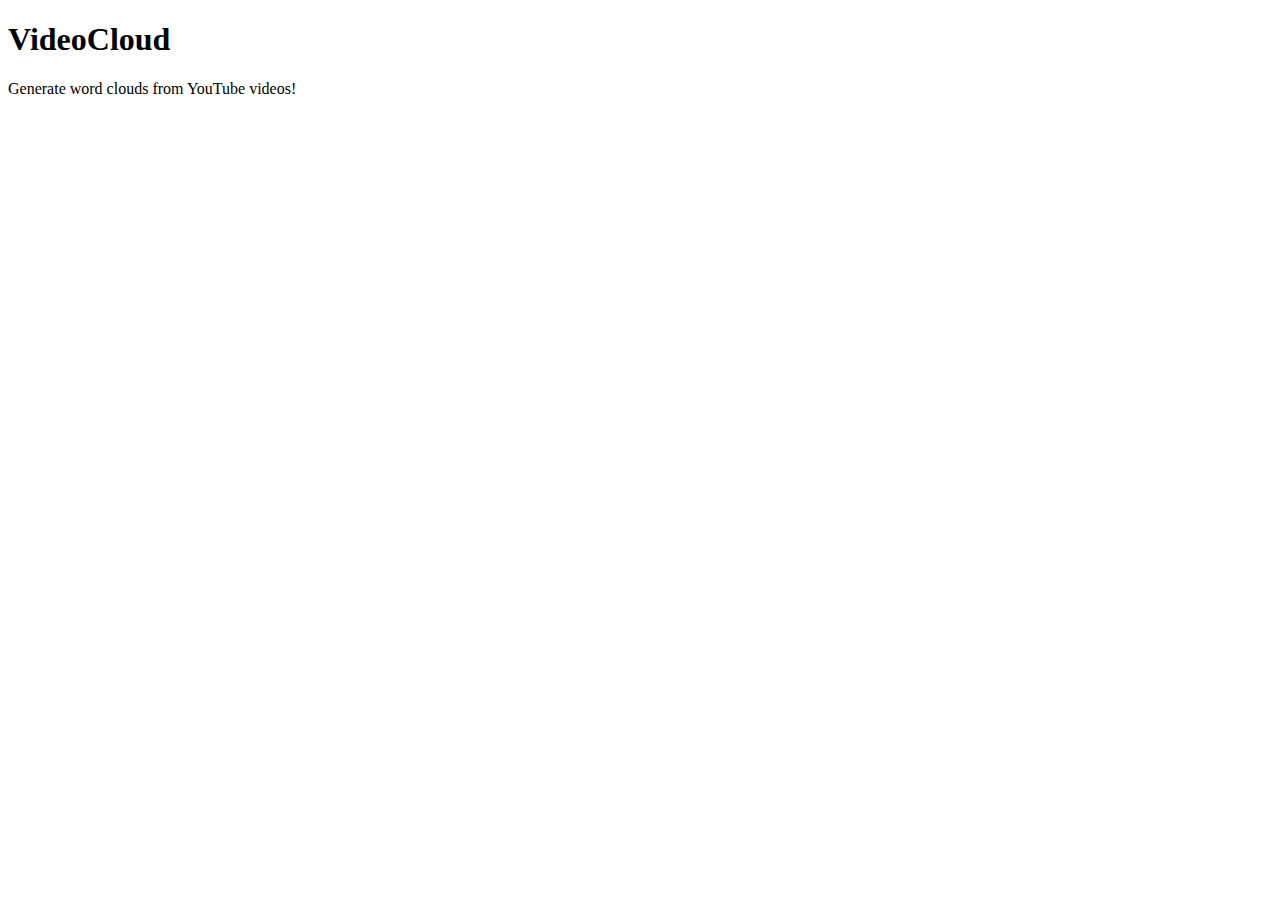
==== website/index.html @ e4af0c03 "Rename public folder to website" ====
<!DOCTYPE html>
<html lang="en">
    <head>
        <meta charset="UTF-8">
        <meta name="viewport" content="width=device-width, initial-scale=1.0">
        <meta http-equiv="X-UA-Compatible" content="ie=edge">
        <title>VideoCloud</title>
    </head>

    <body>
      <h1>VideoCloud</h1>
      <p>Generate word clouds from YouTube videos!</p>
    </body>
</html>
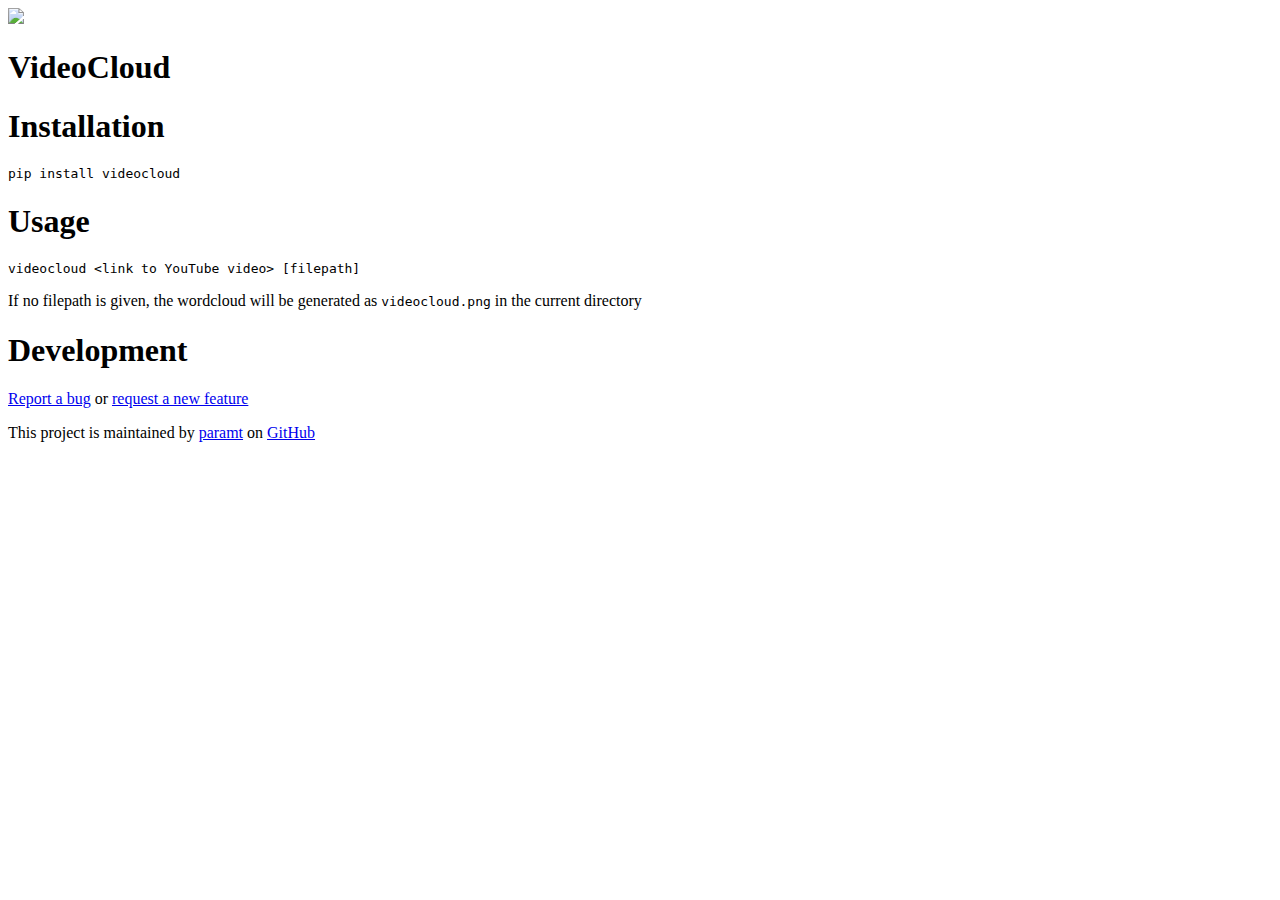
==== commit b662d775: "Add content to website" ====
--- a/website/index.html
+++ b/website/index.html
@@ -8,7 +8,26 @@
     </head>
 
     <body>
-      <h1>VideoCloud</h1>
-      <p>Generate word clouds from YouTube videos!</p>
+      <div class="title">
+          <img src="logo.png">
+          <h1>VideoCloud</h1>
+      </div>
+      <div class="main">
+        <div class="content">
+          <h1>Installation</h1>
+          <pre>pip install videocloud</pre>
+
+          <h1>Usage</h1>
+          <pre>videocloud &lt;link to YouTube video&gt; [filepath]</pre>
+          <p>If no filepath is given, the wordcloud will be generated as
+          <code>videocloud.png</code>
+          in the current directory</p>
+
+          <h1>Development</h1>
+          <p><a href="https://github.com/paramt/videocloud/issues/new">Report a bug</a> or <a href="https://github.com/paramt/videocloud/issues/new">request a new feature</a></p>
+          <p>This project is maintained by <a href="https://github.com/paramt">paramt</a> on <a href="https://github.com/paramt/videocloud">GitHub</a></p>
+
+        </div>
+      </div>
     </body>
 </html>
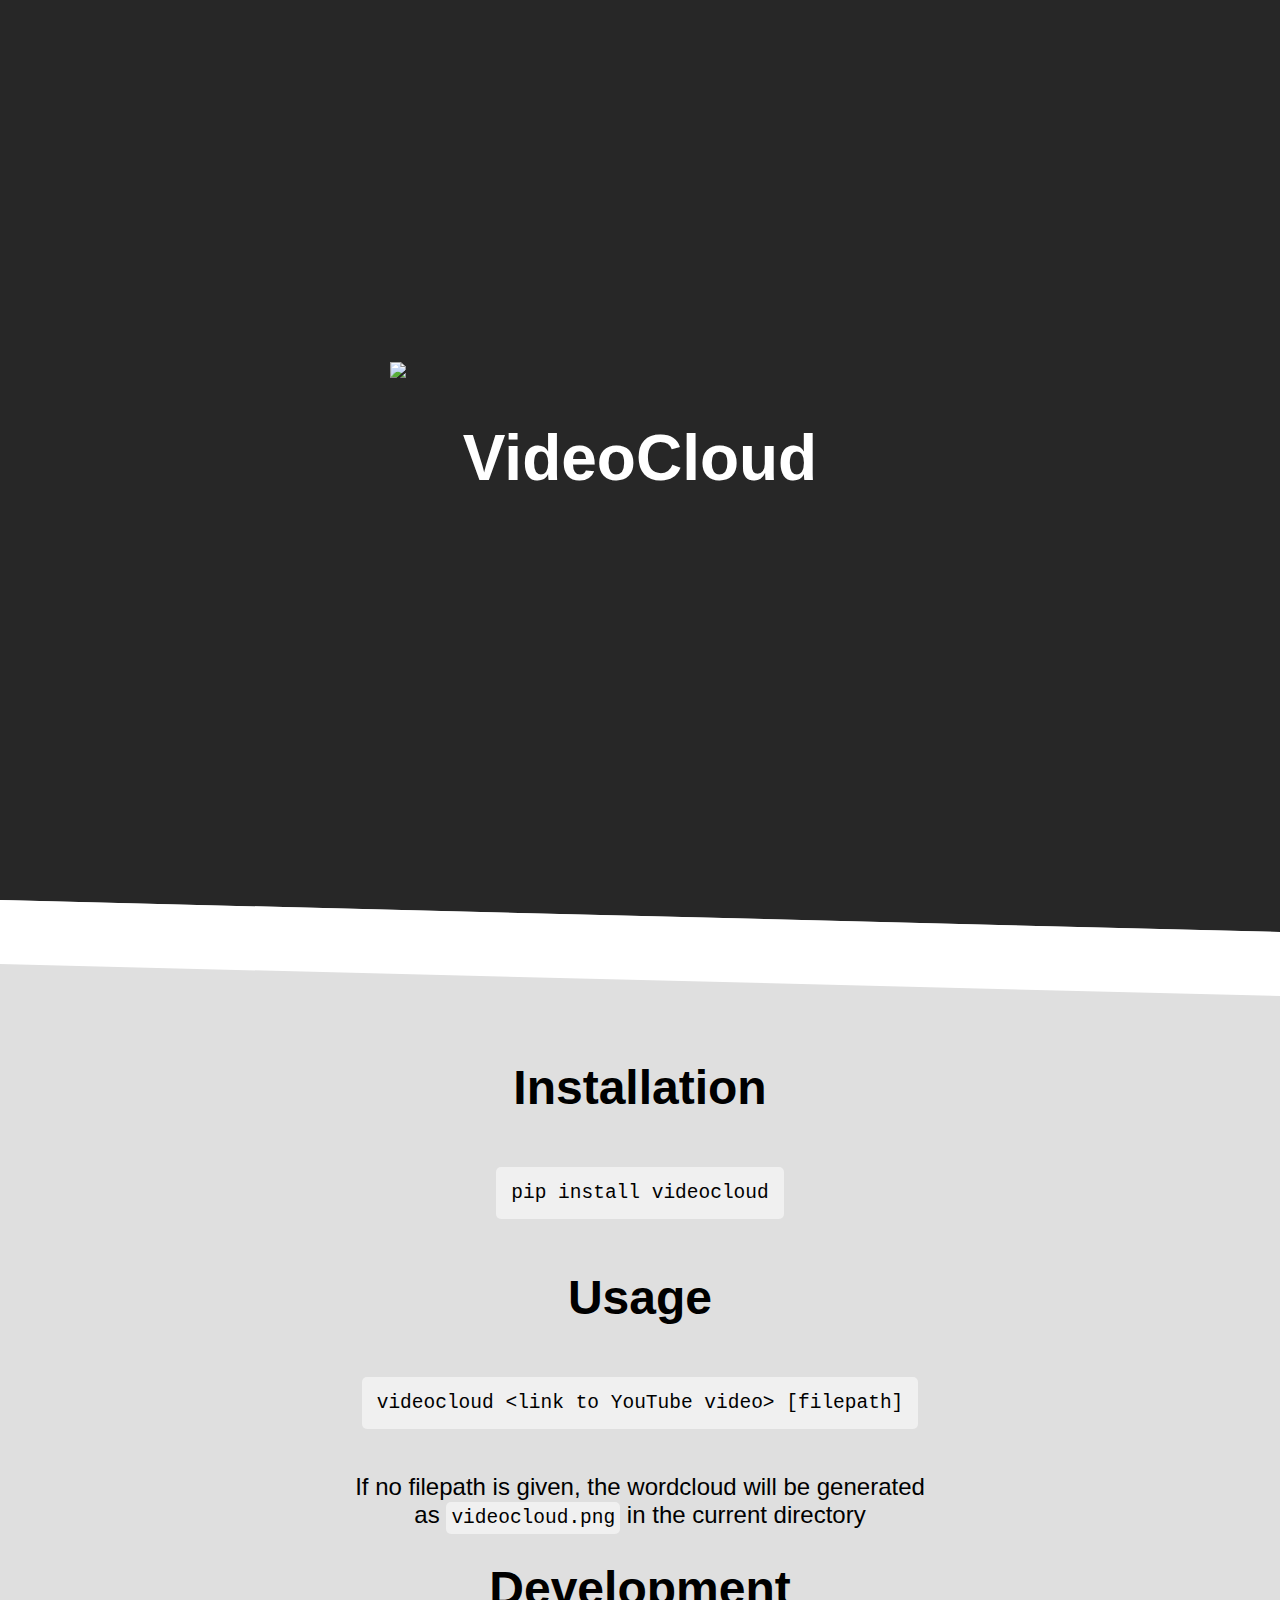
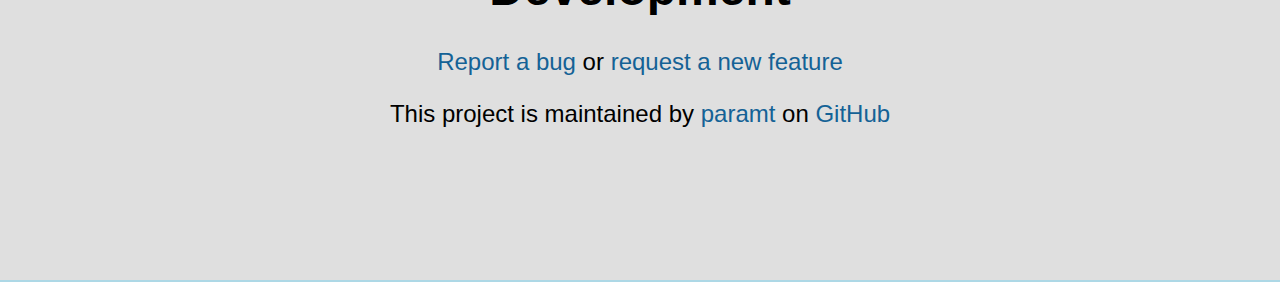
==== commit 6e73c402: "Add styling to website" ====
--- a/website/index.html
+++ b/website/index.html
@@ -5,6 +5,7 @@
         <meta name="viewport" content="width=device-width, initial-scale=1.0">
         <meta http-equiv="X-UA-Compatible" content="ie=edge">
         <title>VideoCloud</title>
+        <link rel="stylesheet" href="style.css">
     </head>
 
     <body>
@@ -12,7 +13,15 @@
           <img src="logo.png">
           <h1>VideoCloud</h1>
       </div>
+
+      <span id="arrow" style="opacity: 0;"><i class="fas fa-angle-down"></i></span>
+
       <div class="main">
+        <svg xmlns="http://www.w3.org/2000/svg" viewBox="0 0 100 100" preserveAspectRatio="none">
+          <polygon points="0,0 100,0 100,25"/>
+          <polygon fill="white" points="0,0 100,25 100,75 0,50"/>
+        </svg>
+
         <div class="content">
           <h1>Installation</h1>
           <pre>pip install videocloud</pre>
--- a/website/style.css
+++ b/website/style.css
@@ -0,0 +1,199 @@
+@import url("https://use.fontawesome.com/releases/v5.7.2/css/all.css");
+
+:root{
+    --title-color: rgb(39, 39, 39);
+    --main-color: rgb(223, 223, 223);
+    --code-color: rgb(240, 240, 240);
+}
+
+body{
+    margin: 0;
+    font-family: -apple-system, BlinkMacSystemFont,
+    "Segoe UI", "Roboto", "Oxygen",
+    "Ubuntu", "Cantarell", "Fira Sans",
+    "Droid Sans", "Helvetica Neue", sans-serif;
+}
+
+a{
+    text-decoration: none;
+    color: rgb(20, 98, 150);
+    transition: color 0.1s;
+}
+
+a:hover{
+    color: rgb(38, 147, 219);
+}
+
+.title{
+    display: flex;
+    flex-direction: column;
+    align-items: center;
+    justify-content: center;
+    height: 100vh;
+    width: 100%;
+    background-color: var(--title-color);
+    color: white;
+}
+
+.title img{
+    width: 500px;
+}
+
+.title h1{
+    font-size: 4em;
+}
+
+.title p{
+    margin: 0;
+    font-size: 1.5em;
+}
+
+#arrow{
+    position: absolute;
+    bottom: 5vh;
+    left: 0;
+    width: 100%;
+    font-size: 3em;
+    text-align: center;
+    transition: opacity 0.5s;
+    color: white;
+}
+
+svg {
+    display: block;
+    position: absolute;
+    bottom: -10vw;
+    width: 100%;
+    height: 10vw;
+    fill: var(--title-color)
+  }
+
+.main{
+    display: flex;
+    flex-direction: column;
+    justify-content: center;
+    align-items: center;
+    background-color: var(--main-color);
+    padding: 10vw 0;
+}
+
+.main .content{
+    width: 600px;
+    text-align: center;
+}
+
+.main h1{
+    font-size: 3em;
+}
+
+.main p{
+    font-size: 1.5em;
+}
+
+pre{
+    display: inline-block;
+    background-color: var(--code-color);
+    padding: 15px;
+    font-size: 1.5em;
+    border-radius: 5px;
+}
+
+code{
+    background-color: var(--code-color);
+    padding: 5px;
+    border-radius: 5px;
+}
+
+@media only screen and (min-width: 600px) {
+    body {
+      background-color: lightblue;
+    }
+  }
+
+/**
+    Following code taken from animate.css
+    https://github.com/daneden/animate.css
+
+    Licensed under the MIT License by Daniel Eden
+    https://github.com/daneden/animate.css/blob/master/LICENSE
+*/
+
+.animated {
+    -webkit-animation-duration: 1s;
+    animation-duration: 1s;
+    -webkit-animation-fill-mode: both;
+    animation-fill-mode: both;
+}
+
+.bounce {
+    -webkit-animation-name: bounce;
+    animation-name: bounce;
+    -webkit-transform-origin: center bottom;
+    transform-origin: center bottom;
+}
+
+@-webkit-keyframes bounce {
+    from,
+    20%,
+    53%,
+    80%,
+    to {
+        -webkit-animation-timing-function: cubic-bezier(0.215, 0.61, 0.355, 1);
+        animation-timing-function: cubic-bezier(0.215, 0.61, 0.355, 1);
+        -webkit-transform: translate3d(0, 0, 0);
+        transform: translate3d(0, 0, 0);
+    }
+
+    40%,
+    43% {
+        -webkit-animation-timing-function: cubic-bezier(0.755, 0.05, 0.855, 0.06);
+        animation-timing-function: cubic-bezier(0.755, 0.05, 0.855, 0.06);
+        -webkit-transform: translate3d(0, -30px, 0);
+        transform: translate3d(0, -30px, 0);
+    }
+
+    70% {
+        -webkit-animation-timing-function: cubic-bezier(0.755, 0.05, 0.855, 0.06);
+        animation-timing-function: cubic-bezier(0.755, 0.05, 0.855, 0.06);
+        -webkit-transform: translate3d(0, -15px, 0);
+        transform: translate3d(0, -15px, 0);
+    }
+
+    90% {
+        -webkit-transform: translate3d(0, -4px, 0);
+        transform: translate3d(0, -4px, 0);
+    }
+  }
+
+@keyframes bounce {
+    from,
+    20%,
+    53%,
+    80%,
+    to {
+        -webkit-animation-timing-function: cubic-bezier(0.215, 0.61, 0.355, 1);
+        animation-timing-function: cubic-bezier(0.215, 0.61, 0.355, 1);
+        -webkit-transform: translate3d(0, 0, 0);
+        transform: translate3d(0, 0, 0);
+    }
+
+    40%,
+    43% {
+        -webkit-animation-timing-function: cubic-bezier(0.755, 0.05, 0.855, 0.06);
+        animation-timing-function: cubic-bezier(0.755, 0.05, 0.855, 0.06);
+        -webkit-transform: translate3d(0, -30px, 0);
+        transform: translate3d(0, -30px, 0);
+    }
+
+    70% {
+        -webkit-animation-timing-function: cubic-bezier(0.755, 0.05, 0.855, 0.06);
+        animation-timing-function: cubic-bezier(0.755, 0.05, 0.855, 0.06);
+        -webkit-transform: translate3d(0, -15px, 0);
+        transform: translate3d(0, -15px, 0);
+    }
+
+    90% {
+        -webkit-transform: translate3d(0, -4px, 0);
+        transform: translate3d(0, -4px, 0);
+    }
+}
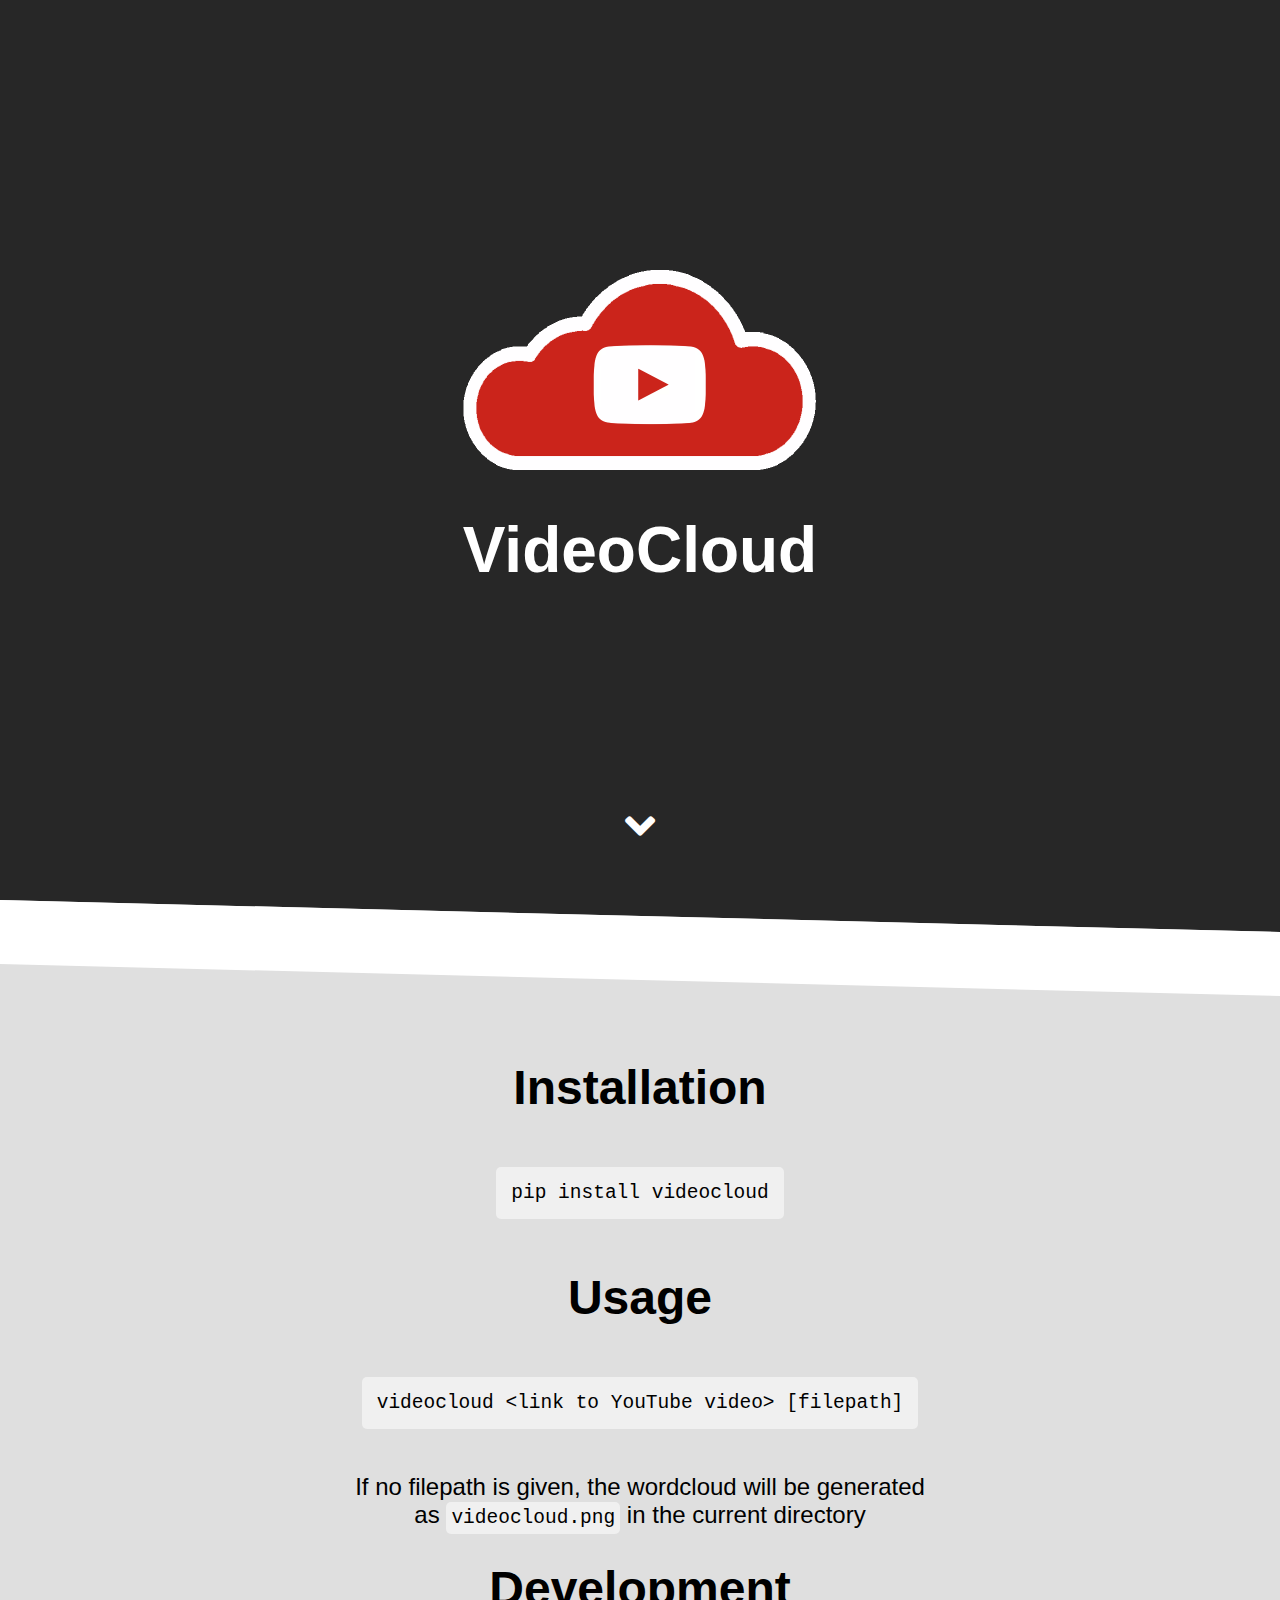
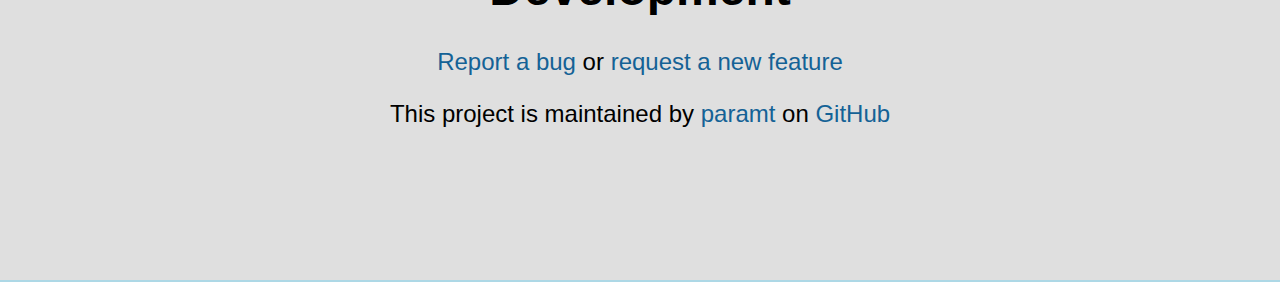
==== commit 033c29cc: "Animate website down arrow with JavaScript" ====
--- a/website/index.html
+++ b/website/index.html
@@ -38,5 +38,7 @@
 
         </div>
       </div>
+
+      <script src="script.js"></script>
     </body>
 </html>
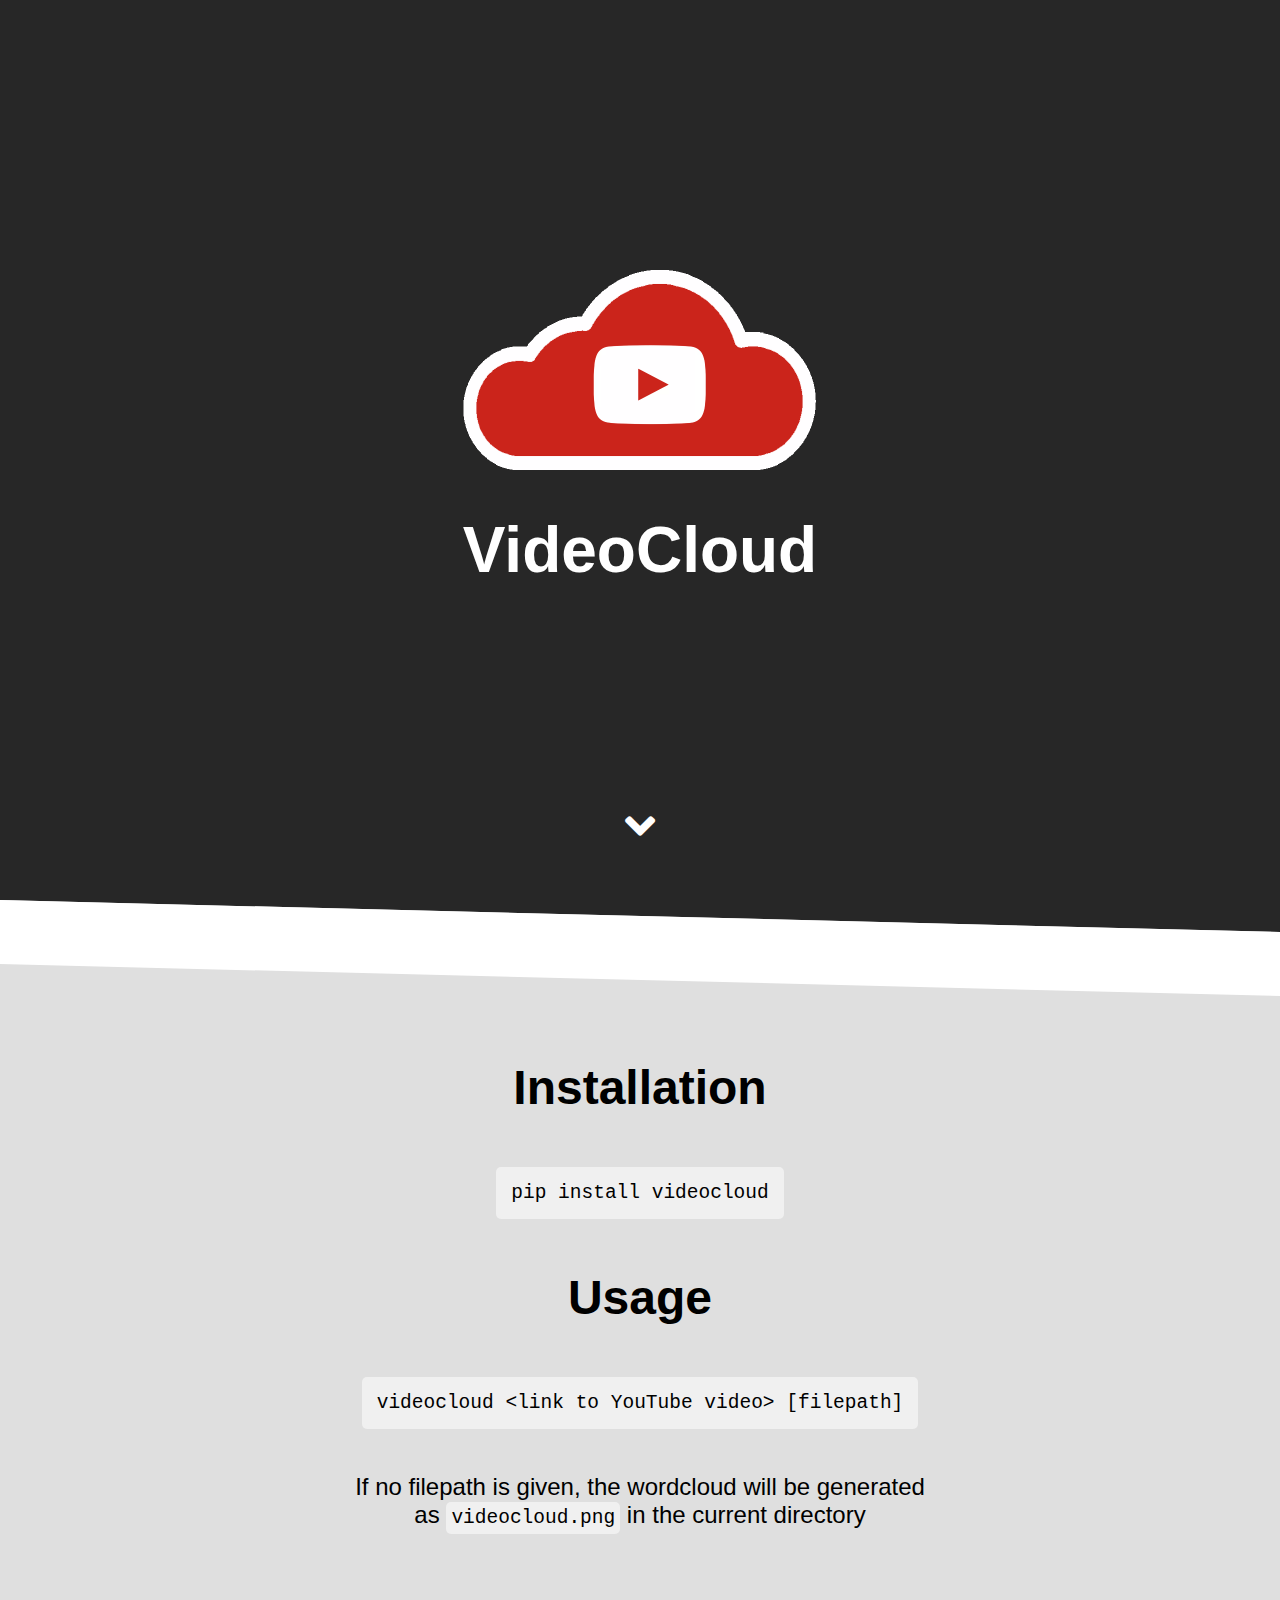
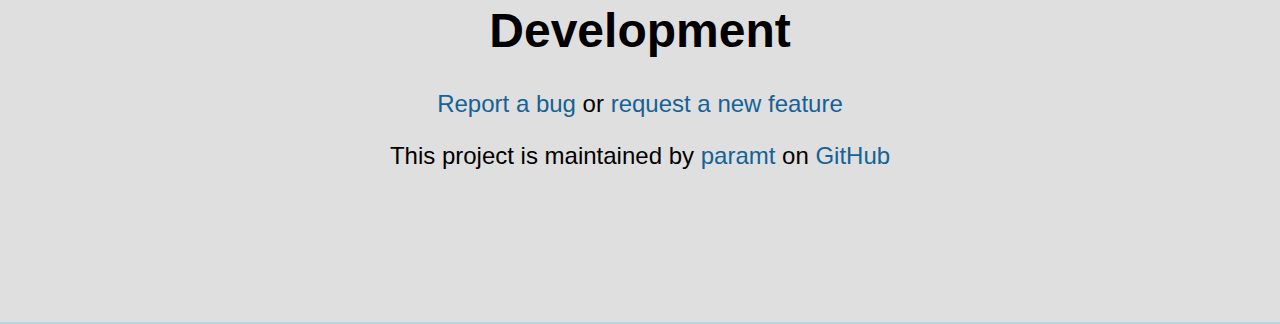
==== commit daab1a6e: "Add <br> between website sections" ====
--- a/website/index.html
+++ b/website/index.html
@@ -31,6 +31,7 @@
           <p>If no filepath is given, the wordcloud will be generated as
           <code>videocloud.png</code>
           in the current directory</p>
+          <br>
 
           <h1>Development</h1>
           <p><a href="https://github.com/paramt/videocloud/issues/new">Report a bug</a> or <a href="https://github.com/paramt/videocloud/issues/new">request a new feature</a></p>
